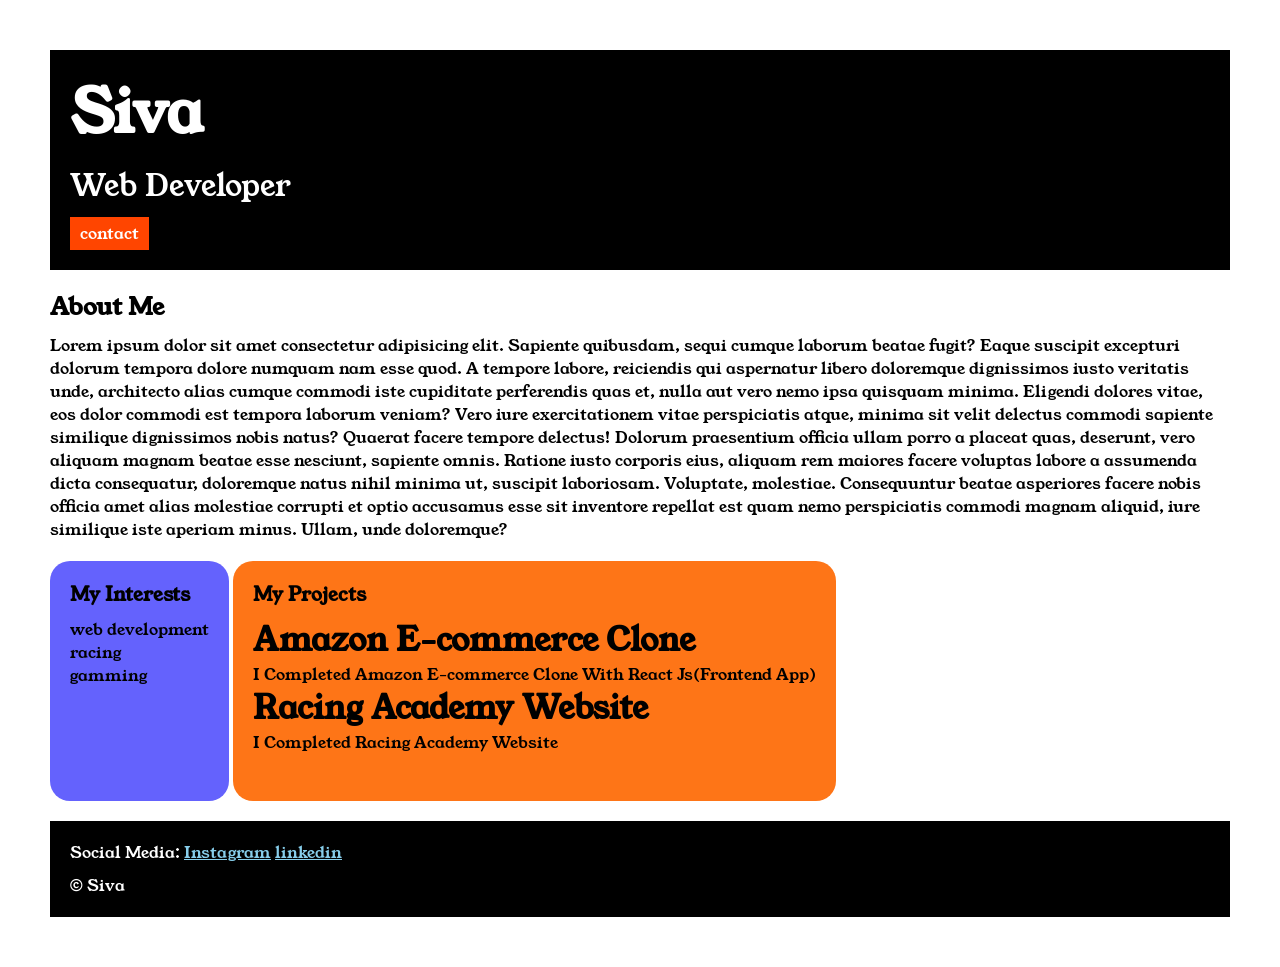
==== index.html @ b5c45f74 "Add files via upload" ====
<!DOCTYPE html>
<html lang="en">

<head>
    <meta charset="UTF-8">
    <meta name="viewport" content="width=device-width, initial-scale=1.0">
    <title>Document</title>
    <link rel="stylesheet" href="style.css">
    <link rel="preconnect" href="https://fonts.googleapis.com">
    <link rel="preconnect" href="https://fonts.gstatic.com" crossorigin>
    <link href="https://fonts.googleapis.com/css2?family=Young+Serif&display=swap" rel="stylesheet">

</head>

<body>
    <div class="container">
        <div class="section-one">
            <h1 class="section-one__name">Siva</h1>
            <p class="section-one__role">Web Developer</p>
            <a class="section-one__contact" href="contact.html">contact</a>
        </div>
        <div class="section-two">
            <h2 class="section-two__tittle">About Me</h2>
            <p class="section-two__des">Lorem ipsum dolor sit amet consectetur adipisicing elit. Sapiente quibusdam,
                sequi cumque laborum beatae fugit?
                Eaque suscipit excepturi dolorum tempora dolore numquam nam esse quod. A tempore labore, reiciendis qui
                aspernatur libero doloremque dignissimos iusto veritatis unde, architecto alias cumque commodi iste
                cupiditate
                perferendis quas et, nulla aut vero nemo ipsa quisquam minima. Eligendi dolores vitae, eos dolor commodi
                est
                tempora laborum veniam? Vero iure exercitationem vitae perspiciatis atque, minima sit velit delectus
                commodi
                sapiente similique dignissimos nobis natus? Quaerat facere tempore delectus! Dolorum praesentium officia
                ullam
                porro a placeat quas, deserunt, vero aliquam magnam beatae esse nesciunt, sapiente omnis. Ratione iusto
                corporis
                eius, aliquam rem maiores facere voluptas labore a assumenda dicta consequatur, doloremque natus nihil
                minima
                ut, suscipit laboriosam. Voluptate, molestiae. Consequuntur beatae asperiores facere nobis officia amet
                alias
                molestiae corrupti et optio accusamus esse sit inventore repellat est quam nemo perspiciatis commodi
                magnam
                aliquid, iure similique iste aperiam minus. Ullam, unde doloremque?</p>

        </div>
        <div class="section-three">
            <h3 class="section-three__tittle">My Interests</h3>
            <ul class="section-three__des">
                <li>web development</li>
                <li>racing</li>
                <li>gamming</li>
            </ul>

        </div>
        <div class="section-four">
            <h3 class="section-four__tittle">My Projects</h3>
            <ul class="section-four__des">
                <li>
                    <h1>Amazon E-commerce Clone</h1>
                    <p>I Completed Amazon E-commerce Clone With React Js(Frontend App)</p>
                </li>
                <li>
                    <h1>Racing Academy Website</h1>
                    <p>I Completed Racing Academy Website </p>
                </li>
            </ul>

        </div>
        <div class="section-five">
            <p class="section-five__tittle">Social Media:
                <a href="https://www.instagram.com/">Instagram</a>
                <a href="https://in.linkedin.com/">linkedin</a>
            </p>
            <p class="section-five__des">&copy; Siva </p>

        </div>





    </div>
</body>

</html>
---- style.css ----
*{
    padding: 0;
    margin: 0;
}
body{
   
  font-family: "Young Serif", serif;
 
}
.container{
    padding: 50px ;
}
.section-one{
    background-color: black;
    color: white;
    padding: 20px;
}
.section-one__contact{
    background-color: orangered;
    color: white;
    text-decoration: none;
    padding-left: 10px;
    padding-right: 10px;
    padding-top: 5px;
    padding-bottom: 5px;
    display:inline-block ;
    margin-top: 10px;
}
.section-one__name{
    font-size: 60px;
}
.section-one__role{
    font-size: 30px;
    margin-top: 10px;
}
.section-two,.section-three,.section-four,.section-five{
   margin-top: 20px ; 
}
.section-two__des,.section-three__des,.section-four__des,.section-five__des{
    margin-top: 10px;
}
.section-five{
    background-color: black;
    color: white;
    padding: 20px;
}
.section-five__tittle a{
    color: skyblue;
}
.section-three li,.section-four li{
    list-style: none;
}
.section-three{
    vertical-align: text-top;
    background-color: #6462FD;
    color: black;
    padding: 20px;
    display: inline-block;
    height: 200px;
    border-radius: 20px;
     
}
.section-four{
    vertical-align: text-top;
    background-color: #fe7517;
    color: black;
    padding: 20px;
    display: inline-block;
    height: 200px;
    border-radius: 20px;

}
.contact-form{
    margin-top: 20px;
}
.contact-form__input,.contact-form__textarea,.contact-form__submit{
    margin-top: 10px;
}
.contact-form__input{
    padding: 10px;
    border: none;
    border-bottom:solid black 1px;
}
.contact-form__textarea{
    padding: 10px;
    border: none;
    border:solid black 1px;
}
.contact-form__submit{
      background-color: orangered;
    color: black;
    text-decoration: none;
    padding-left: 20px;
    padding-right: 20px;
    padding-top: 10px;
    padding-bottom: 10px;
    border: none;
}
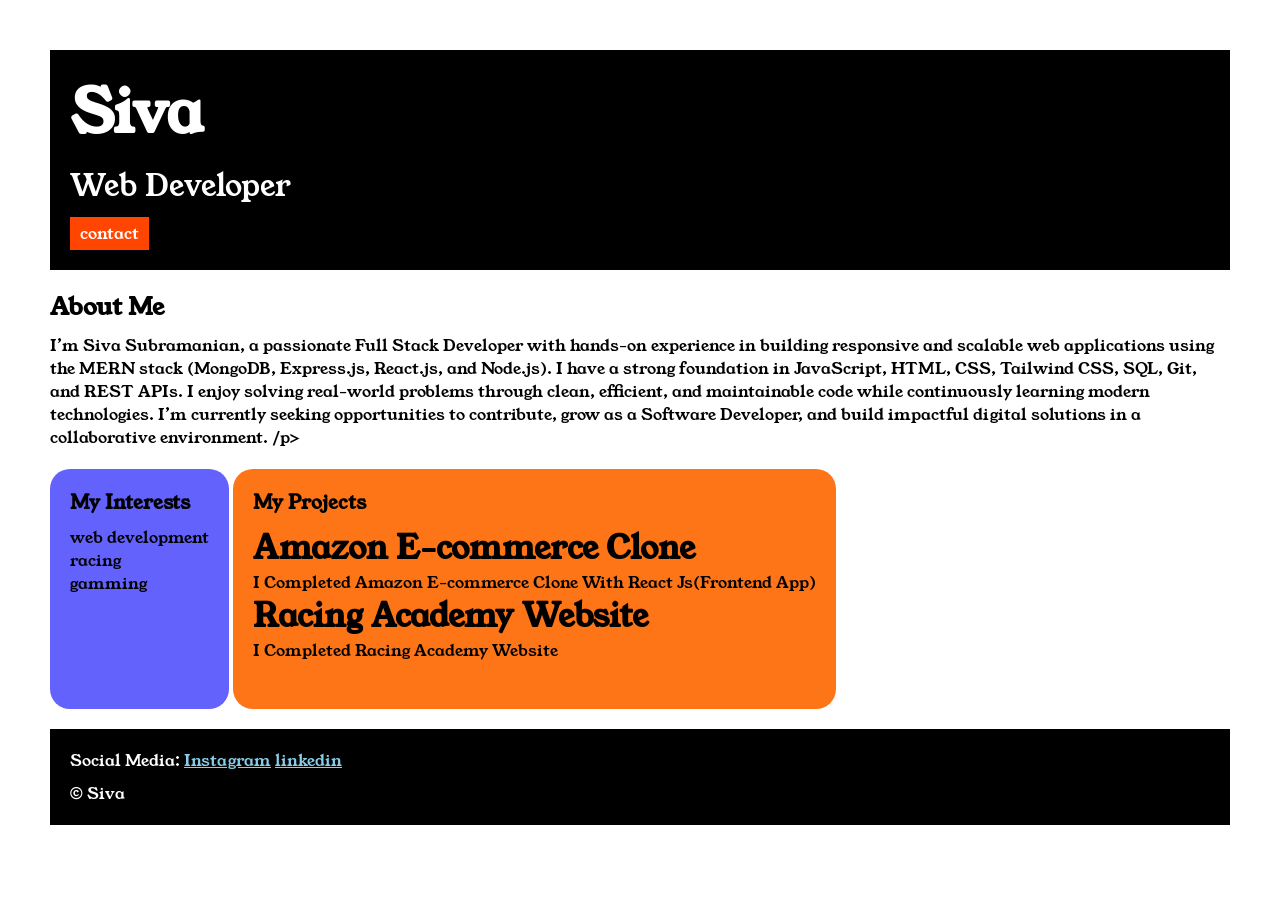
==== commit fe5ae72d: "Revise 'About Me' section for clarity and detail Updated the content of the 'About Me' section to pr" ====
--- a/index.html
+++ b/index.html
@@ -21,26 +21,10 @@
         </div>
         <div class="section-two">
             <h2 class="section-two__tittle">About Me</h2>
-            <p class="section-two__des">Lorem ipsum dolor sit amet consectetur adipisicing elit. Sapiente quibusdam,
-                sequi cumque laborum beatae fugit?
-                Eaque suscipit excepturi dolorum tempora dolore numquam nam esse quod. A tempore labore, reiciendis qui
-                aspernatur libero doloremque dignissimos iusto veritatis unde, architecto alias cumque commodi iste
-                cupiditate
-                perferendis quas et, nulla aut vero nemo ipsa quisquam minima. Eligendi dolores vitae, eos dolor commodi
-                est
-                tempora laborum veniam? Vero iure exercitationem vitae perspiciatis atque, minima sit velit delectus
-                commodi
-                sapiente similique dignissimos nobis natus? Quaerat facere tempore delectus! Dolorum praesentium officia
-                ullam
-                porro a placeat quas, deserunt, vero aliquam magnam beatae esse nesciunt, sapiente omnis. Ratione iusto
-                corporis
-                eius, aliquam rem maiores facere voluptas labore a assumenda dicta consequatur, doloremque natus nihil
-                minima
-                ut, suscipit laboriosam. Voluptate, molestiae. Consequuntur beatae asperiores facere nobis officia amet
-                alias
-                molestiae corrupti et optio accusamus esse sit inventore repellat est quam nemo perspiciatis commodi
-                magnam
-                aliquid, iure similique iste aperiam minus. Ullam, unde doloremque?</p>
+            <p class="section-two__des"><Dei machi, idhu portfolio-ku professional-a irukkum. **500–600 characters** range-la irukku.
+
+> I’m Siva Subramanian, a passionate Full Stack Developer with hands-on experience in building responsive and scalable web applications using the MERN stack (MongoDB, Express.js, React.js, and Node.js). I have a strong foundation in JavaScript, HTML, CSS, Tailwind CSS, SQL, Git, and REST APIs. I enjoy solving real-world problems through clean, efficient, and maintainable code while continuously learning modern technologies. I’m currently seeking opportunities to contribute, grow as a Software Developer, and build impactful digital solutions in a collaborative environment.
+/p>
 
         </div>
         <div class="section-three">
@@ -82,4 +66,4 @@
     </div>
 </body>
 
-</html>+</html>
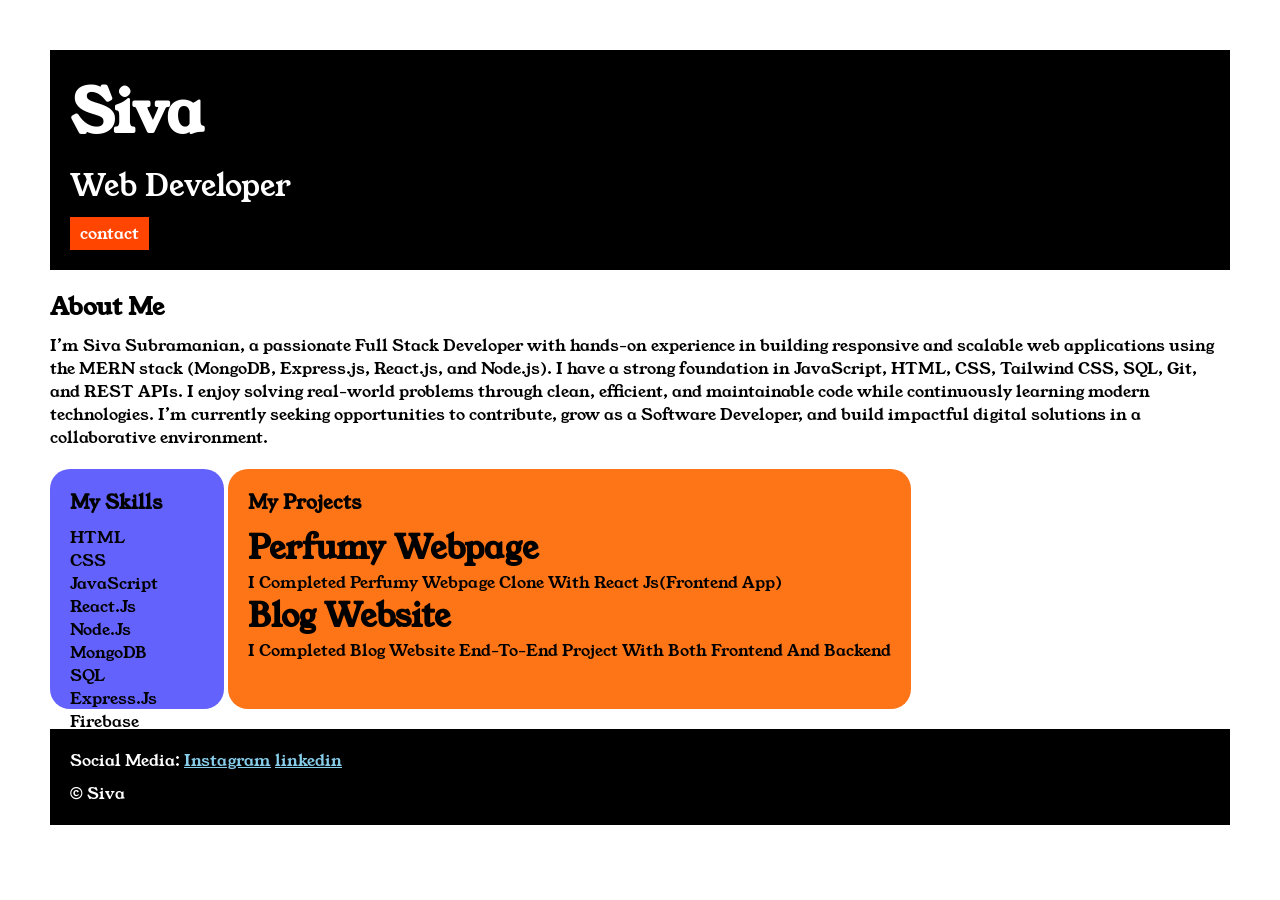
==== commit c2ca18a6: "Revise About Me section and update project details Updated personal information and skills in the Ab" ====
--- a/index.html
+++ b/index.html
@@ -21,18 +21,25 @@
         </div>
         <div class="section-two">
             <h2 class="section-two__tittle">About Me</h2>
-            <p class="section-two__des"><Dei machi, idhu portfolio-ku professional-a irukkum. **500–600 characters** range-la irukku.
-
-> I’m Siva Subramanian, a passionate Full Stack Developer with hands-on experience in building responsive and scalable web applications using the MERN stack (MongoDB, Express.js, React.js, and Node.js). I have a strong foundation in JavaScript, HTML, CSS, Tailwind CSS, SQL, Git, and REST APIs. I enjoy solving real-world problems through clean, efficient, and maintainable code while continuously learning modern technologies. I’m currently seeking opportunities to contribute, grow as a Software Developer, and build impactful digital solutions in a collaborative environment.
-/p>
+            <p class="section-two__des">
+                I’m Siva Subramanian, a passionate Full Stack Developer with hands-on experience in building responsive and scalable web applications using the MERN stack (MongoDB, Express.js, React.js, and Node.js). I have a strong foundation in JavaScript, HTML, CSS, Tailwind CSS, SQL, Git, and REST APIs. I enjoy solving real-world problems through clean, efficient, and maintainable code while continuously learning modern technologies. I’m currently seeking opportunities to contribute, grow as a Software Developer, and build impactful digital solutions in a collaborative environment.
+            </p>
 
         </div>
         <div class="section-three">
-            <h3 class="section-three__tittle">My Interests</h3>
+            <h3 class="section-three__tittle">My Skills</h3>
             <ul class="section-three__des">
-                <li>web development</li>
-                <li>racing</li>
-                <li>gamming</li>
+                <li>HTML</li>
+                <li>CSS</li>
+                <li>JavaScript</li>
+                <li>React.Js</li>
+                <li>Node.Js</li>
+                <li>MongoDB</li>
+                <li>SQL</li>
+                <li>Express.Js</li>
+                <li>Firebase</li>
+                <li>Java</li>
+                <li>Problem Solving</li>
             </ul>
 
         </div>
@@ -40,12 +47,12 @@
             <h3 class="section-four__tittle">My Projects</h3>
             <ul class="section-four__des">
                 <li>
-                    <h1>Amazon E-commerce Clone</h1>
-                    <p>I Completed Amazon E-commerce Clone With React Js(Frontend App)</p>
+                    <h1>Perfumy Webpage</h1>
+                    <p>I Completed Perfumy Webpage Clone With React Js(Frontend App)</p>
                 </li>
                 <li>
-                    <h1>Racing Academy Website</h1>
-                    <p>I Completed Racing Academy Website </p>
+                    <h1>Blog Website</h1>
+                    <p>I Completed Blog Website End-To-End Project With Both Frontend And Backend </p>
                 </li>
             </ul>
 
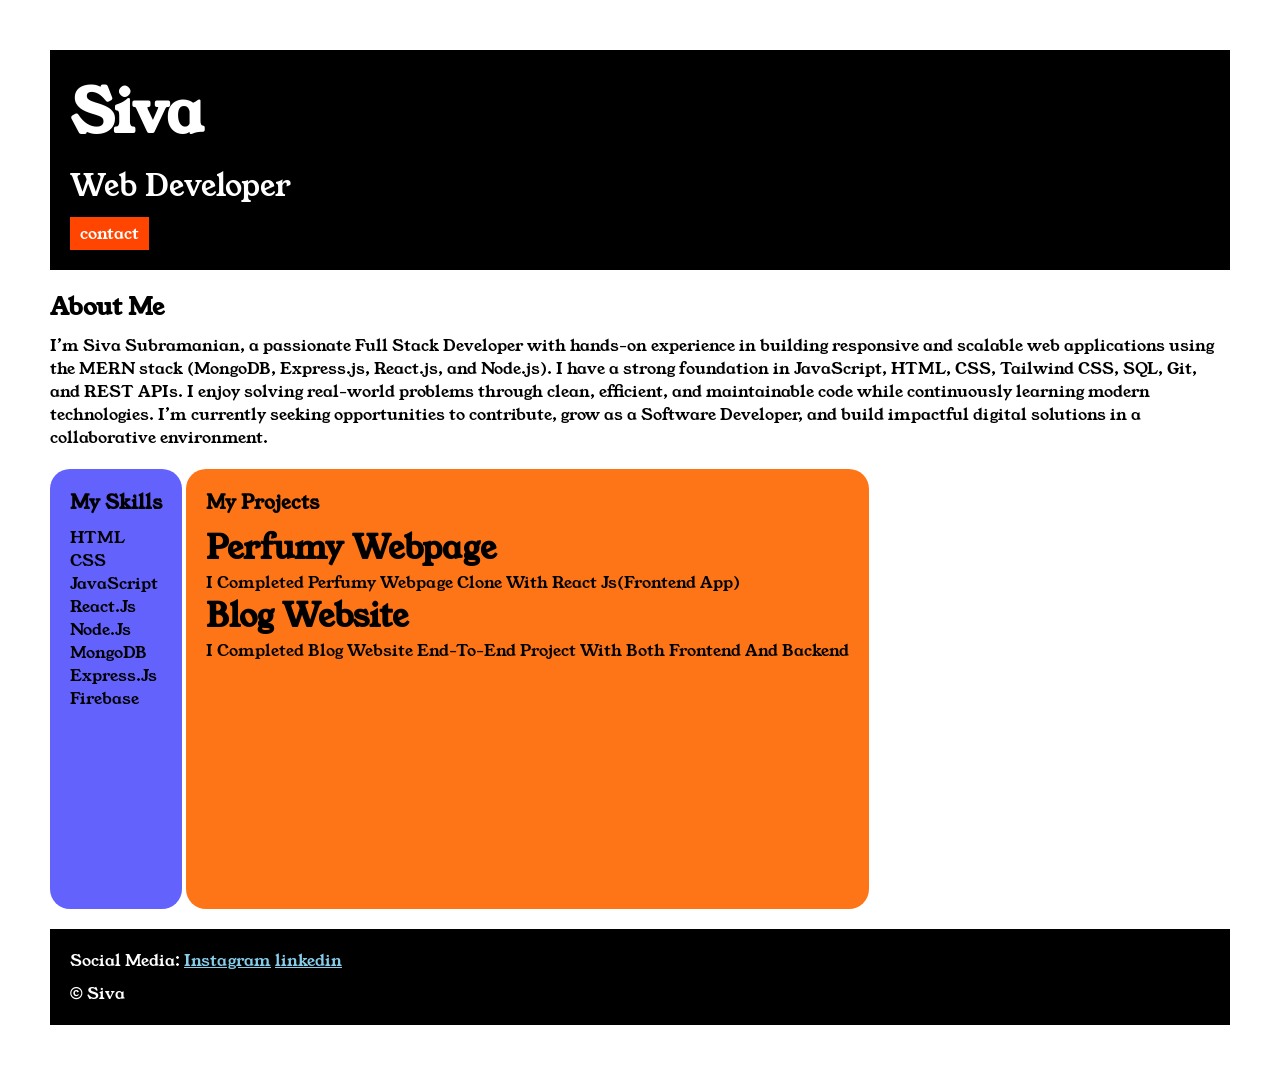
==== commit 5728ed37: "Update index.html" ====
--- a/index.html
+++ b/index.html
@@ -35,11 +35,8 @@
                 <li>React.Js</li>
                 <li>Node.Js</li>
                 <li>MongoDB</li>
-                <li>SQL</li>
                 <li>Express.Js</li>
                 <li>Firebase</li>
-                <li>Java</li>
-                <li>Problem Solving</li>
             </ul>
 
         </div>
--- a/style.css
+++ b/style.css
@@ -56,7 +56,7 @@
     color: black;
     padding: 20px;
     display: inline-block;
-    height: 200px;
+    height: 400px;
     border-radius: 20px;
      
 }
@@ -66,7 +66,7 @@
     color: black;
     padding: 20px;
     display: inline-block;
-    height: 200px;
+    height: 400px;
     border-radius: 20px;
 
 }
@@ -95,4 +95,4 @@
     padding-top: 10px;
     padding-bottom: 10px;
     border: none;
-}+}
